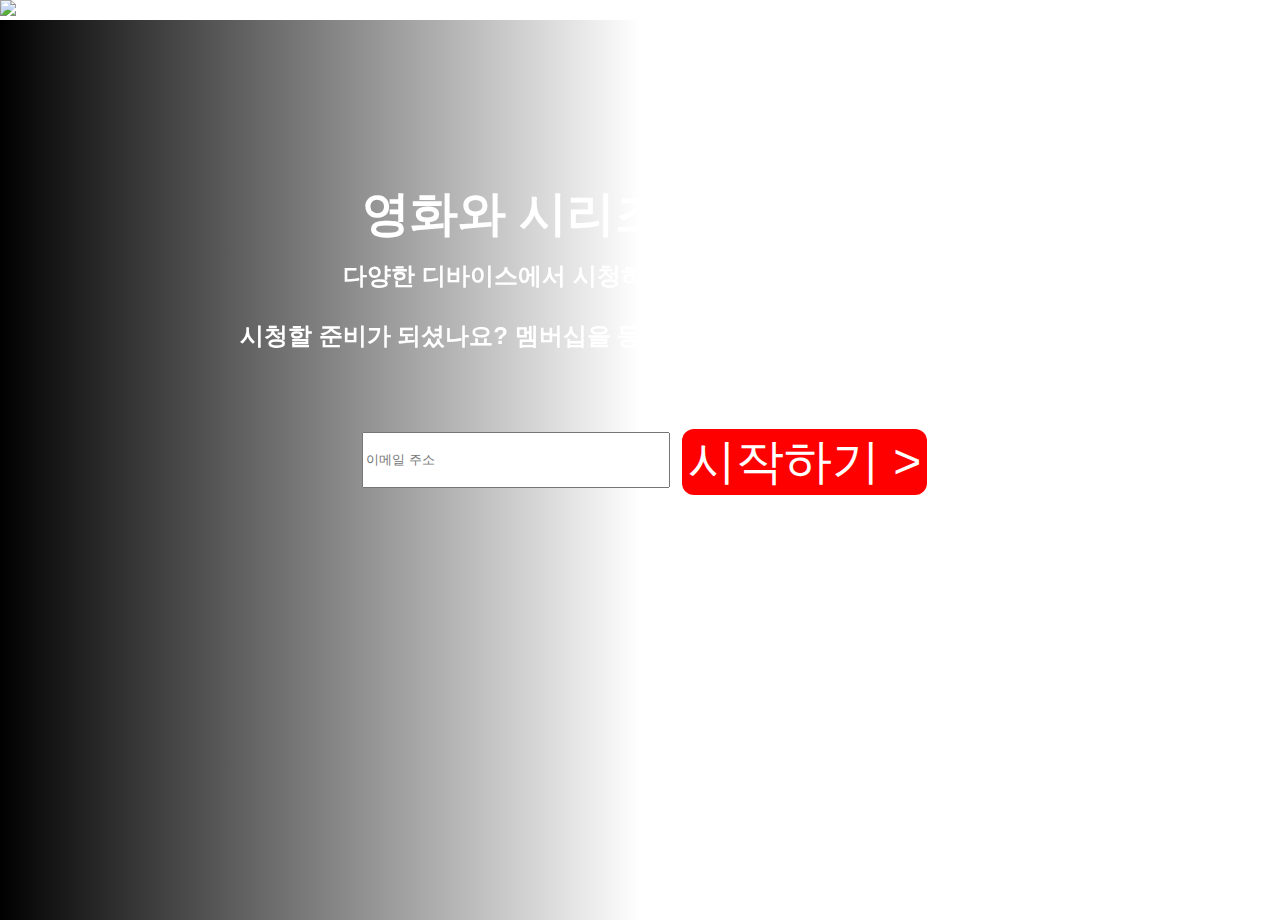
==== index.html @ af3704bc "2주차" ====
<!DOCTYPE html>
<html lang="en">
<head>
    <meta charset="UTF-8">
    <meta name="viewport" content="width=device-width, initial-scale=1.0">
    <title>넷플릭스</title>
    <script type="text/javascript"></script>

    <link rel="stylesheet" href="style.css">
</head>
<body>
    <img src="넷플릭스 사진.png">
    
    <section>
        <h1>영화와 시리즈를 무제한으로.</h1>
        <h2>다양한 디바이스에서 시청하세요. 언제든 해지하실 수 있습니다.
            <br><br>
            시청할 준비가 되셨나요? 멤버십을 등록하거나 재시작하려면 이메일 주소를 입력하세요.
        </h2>
        <form>
            <div>
              <input
                id="email"
                type="email"
                maxlength="100"
                placeholder="이메일 주소"
                required
              >
            </div>
            <div class="img-cover"></div>
            <button type="submit" onClick="location.href='index2.html'">시작하기 > </button>
          </form>
    </section>
    
    <script type="text/javascript" src="index.js"></script>
</body>
</html>
---- style.css ----
body{
    margin:0;
}

section{
    height: 100vh;
    background: url(https://assets.nflxext.com/ffe/siteui/vlv3/8f12b4f0-a894-4d5b-9c36-5ba391c63fbe/20daee97-3054-4bd6-9088-13c2fefc1a54/KR-ko-20230320-popsignuptwoweeks-perspective_alpha_website_large.jpg);
}

section:before{
    content:'';
    background: linear-gradient(to right, black,transparent);
    position:absolute;
    left:0;
    height: 100%;
    width:50%;
}

h1{
    color:white;
    font-size: 3em;
    position: absolute;
    top: 50%;
    left:40%;
    font-family:sans-serif;
    transform:translateX(-150px) translateY(-300px) translateZ(-450px);
    text-align:center;
}
h2{
    color:white;
    font-size: 1.5em;
    position: absolute;
    top: 60%;
    left: 30%;
    font-family:sans-serif;
    text-align:center;
    transform:translateX(-150px) translateY(-300px) translateZ(-450px);
}
div{
    font-size: 3em;
    position: absolute;
    top: 80%;
    left:40%;
    font-family:sans-serif;
    transform:translateX(-150px) translateY(-300px) translateZ(-450px);
    text-align:center;
}
button{
    background-color:red;
    font-size: 3em;
    position: absolute;
    top: 81%;
    left:65%;
    font-family:sans-serif;
    transform:translateX(-150px) translateY(-300px) translateZ(-450px);
    text-align:center;
    border:none;
    color: white;
    border-radius: 12px;
}
input{
    height: 50px;
    width: 300px;
}
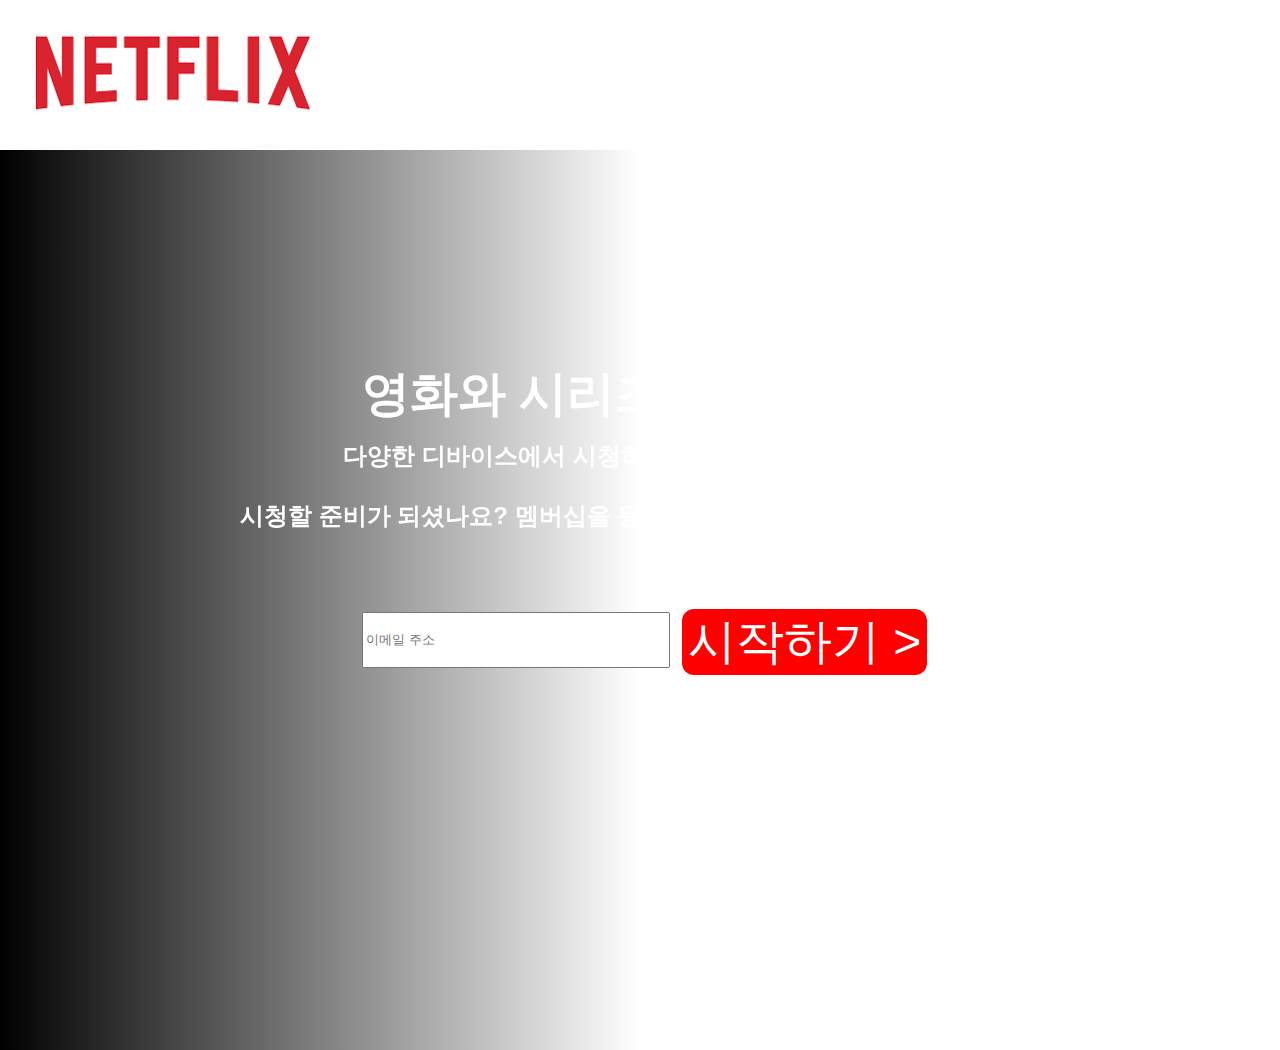
==== commit dc3b2c49: "이름 수정" ====
--- a/index.html
+++ b/index.html
@@ -9,7 +9,7 @@
     <link rel="stylesheet" href="style.css">
 </head>
 <body>
-    <img src="넷플릭스 사진.png">
+    <img src="net.png">
     
     <section>
         <h1>영화와 시리즈를 무제한으로.</h1>
@@ -34,4 +34,4 @@
     
     <script type="text/javascript" src="index.js"></script>
 </body>
-</html>+</html>
--- a/style.css
+++ b/style.css
@@ -20,7 +20,7 @@
     color:white;
     font-size: 3em;
     position: absolute;
-    top: 50%;
+    top: 70%;
     left:40%;
     font-family:sans-serif;
     transform:translateX(-150px) translateY(-300px) translateZ(-450px);
@@ -30,7 +30,7 @@
     color:white;
     font-size: 1.5em;
     position: absolute;
-    top: 60%;
+    top: 80%;
     left: 30%;
     font-family:sans-serif;
     text-align:center;
@@ -39,7 +39,7 @@
 div{
     font-size: 3em;
     position: absolute;
-    top: 80%;
+    top: 100%;
     left:40%;
     font-family:sans-serif;
     transform:translateX(-150px) translateY(-300px) translateZ(-450px);
@@ -49,7 +49,7 @@
     background-color:red;
     font-size: 3em;
     position: absolute;
-    top: 81%;
+    top: 101%;
     left:65%;
     font-family:sans-serif;
     transform:translateX(-150px) translateY(-300px) translateZ(-450px);
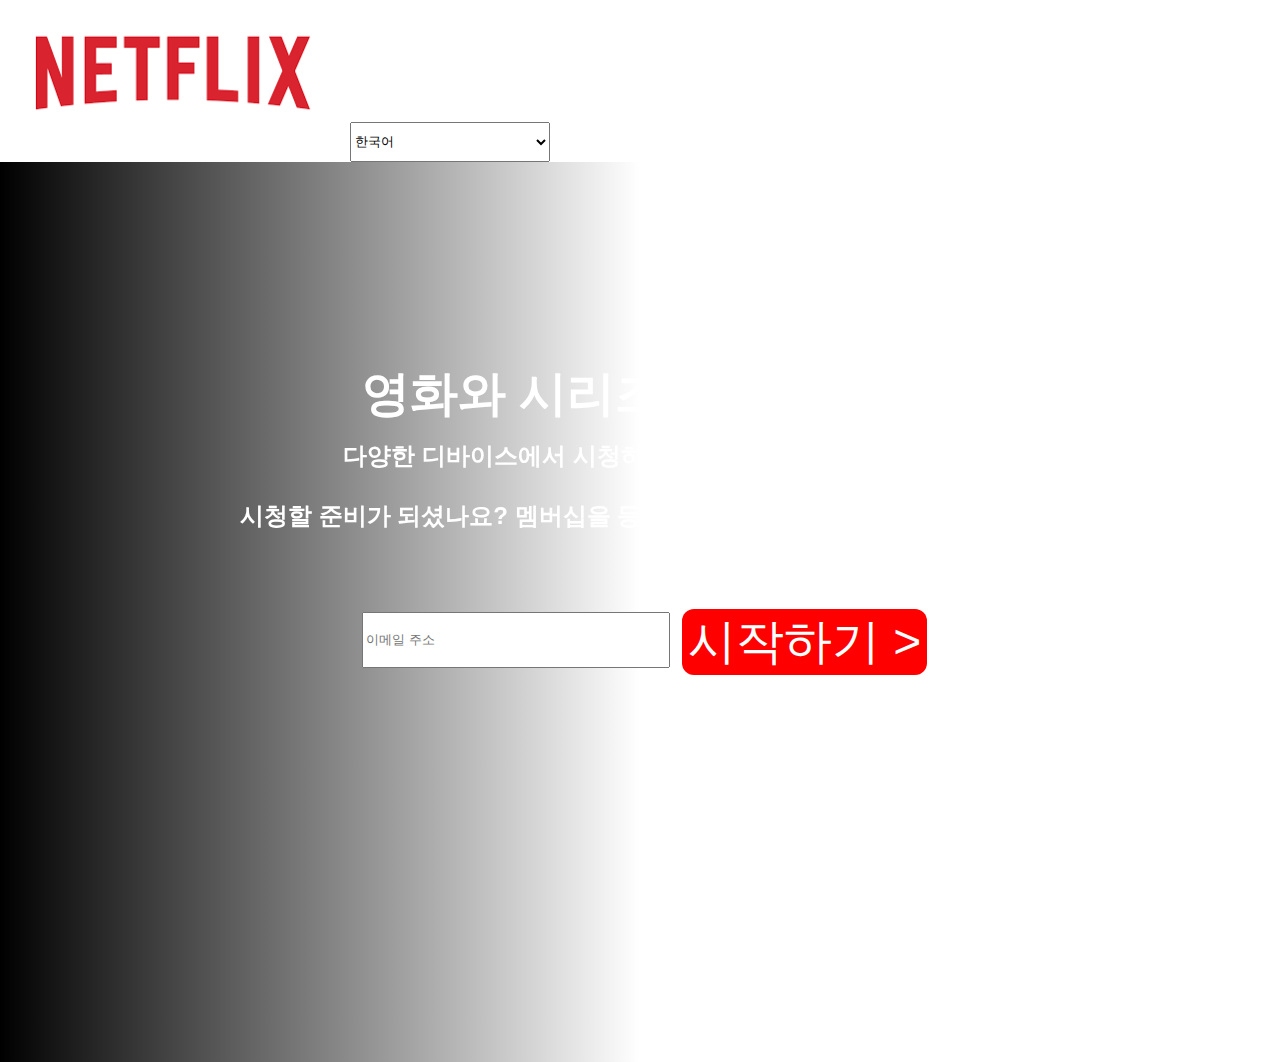
==== commit afa641d6: "추가" ====
--- a/index.html
+++ b/index.html
@@ -10,7 +10,10 @@
 </head>
 <body>
     <img src="net.png">
-    
+    <select>
+        <option value="1">한국어</option>
+        <option value="2">English</option>
+    </select>
     <section>
         <h1>영화와 시리즈를 무제한으로.</h1>
         <h2>다양한 디바이스에서 시청하세요. 언제든 해지하실 수 있습니다.
--- a/style.css
+++ b/style.css
@@ -62,3 +62,8 @@
     height: 50px;
     width: 300px;
 }
+select{
+    height: 40px;
+    width: 200px;
+    margin-right: 0%;
+}
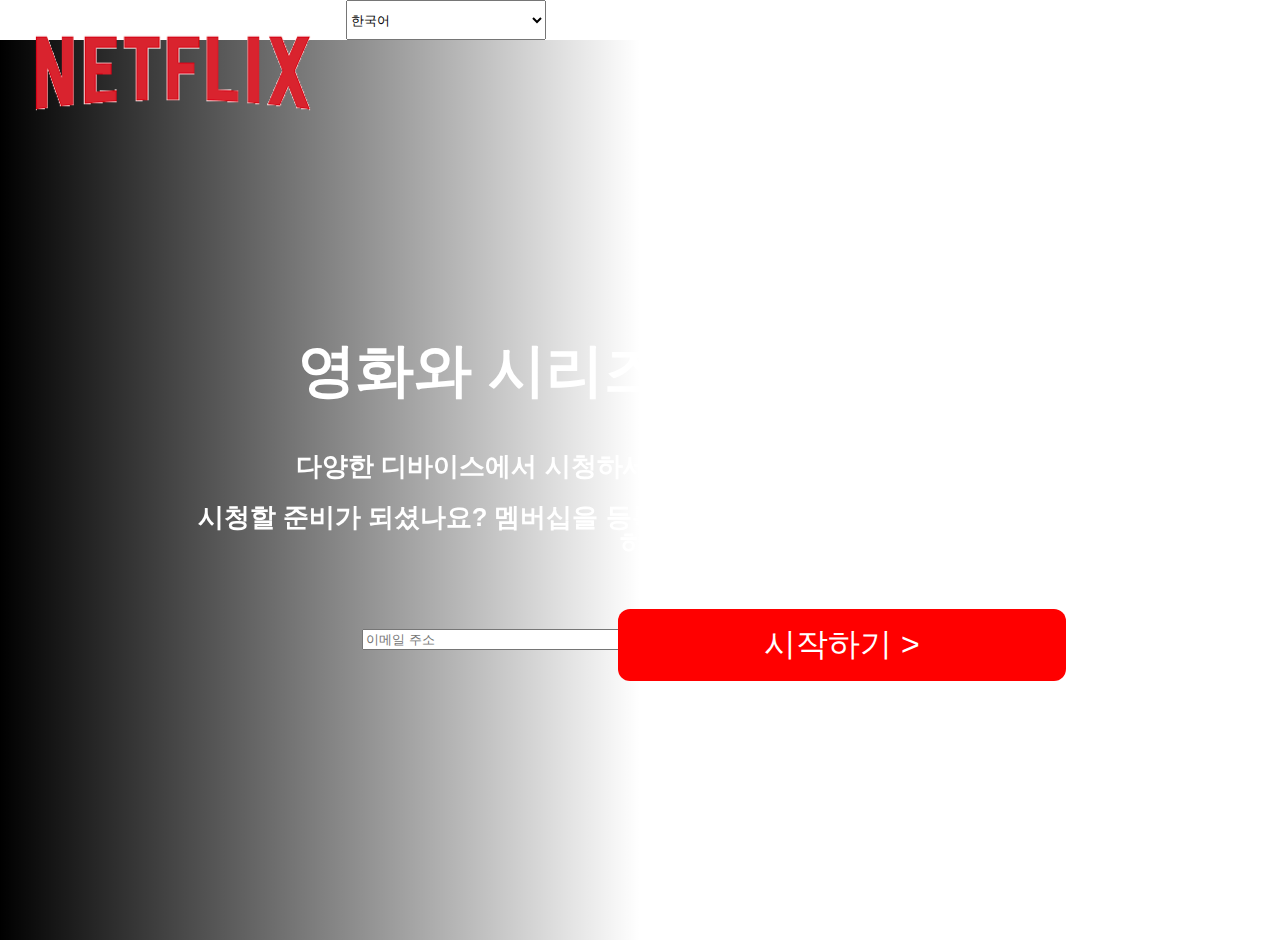
==== commit 5869a4af: "반응형" ====
--- a/index.html
+++ b/index.html
@@ -9,18 +9,19 @@
     <link rel="stylesheet" href="style.css">
 </head>
 <body>
-    <img src="net.png">
+    
+    <img class="netflix" src="net.png">
     <select>
         <option value="1">한국어</option>
         <option value="2">English</option>
     </select>
     <section>
-        <h1>영화와 시리즈를 무제한으로.</h1>
-        <h2>다양한 디바이스에서 시청하세요. 언제든 해지하실 수 있습니다.
+        <h1 class="word1">영화와 시리즈를 무제한으로.</h1>
+        <h4 class="word2">다양한 디바이스에서 시청하세요. 언제든 해지하실 수 있습니다.
             <br><br>
             시청할 준비가 되셨나요? 멤버십을 등록하거나 재시작하려면 이메일 주소를 입력하세요.
-        </h2>
-        <form>
+        </h4>
+        <form class="item">
             <div>
               <input
                 id="email"
@@ -35,6 +36,7 @@
           </form>
     </section>
     
+    
     <script type="text/javascript" src="index.js"></script>
 </body>
 </html>
--- a/style.css
+++ b/style.css
@@ -10,7 +10,7 @@
 section:before{
     content:'';
     background: linear-gradient(to right, black,transparent);
-    position:absolute;
+    position: absolute;
     left:0;
     height: 100%;
     width:50%;
@@ -18,23 +18,26 @@
 
 h1{
     color:white;
-    font-size: 3em;
     position: absolute;
-    top: 70%;
-    left:40%;
+    top: 66%;
+    left:35%;
     font-family:sans-serif;
     transform:translateX(-150px) translateY(-300px) translateZ(-450px);
     text-align:center;
+    display: flex;
+    font-size: 4.5vmax;
 }
-h2{
+h4{
     color:white;
-    font-size: 1.5em;
     position: absolute;
     top: 80%;
-    left: 30%;
+    left: 27%;
     font-family:sans-serif;
     text-align:center;
+    display: flex;
     transform:translateX(-150px) translateY(-300px) translateZ(-450px);
+    font-size: 2vmax;
+    line-height: 100%;
 }
 div{
     font-size: 3em;
@@ -47,23 +50,39 @@
 }
 button{
     background-color:red;
-    font-size: 3em;
+    font-size: 2em;
     position: absolute;
     top: 101%;
-    left:65%;
+    left:60%;
     font-family:sans-serif;
     transform:translateX(-150px) translateY(-300px) translateZ(-450px);
     text-align:center;
     border:none;
     color: white;
     border-radius: 12px;
+    margin:0 auto; 
+    width: 35%;
+    height: 8%;
+    max-width: 35%;
 }
-input{
-    height: 50px;
-    width: 300px;
+.item input{
+    width: 150%;
+    height: 105%;
+    max-width: 300%;
+    text-align:left;
 }
+
 select{
     height: 40px;
     width: 200px;
     margin-right: 0%;
 }
+.netflix{
+    float: left;
+    z-index: 1;
+    position:relative;
+    height: auto;
+    display: block;
+}
+
+
